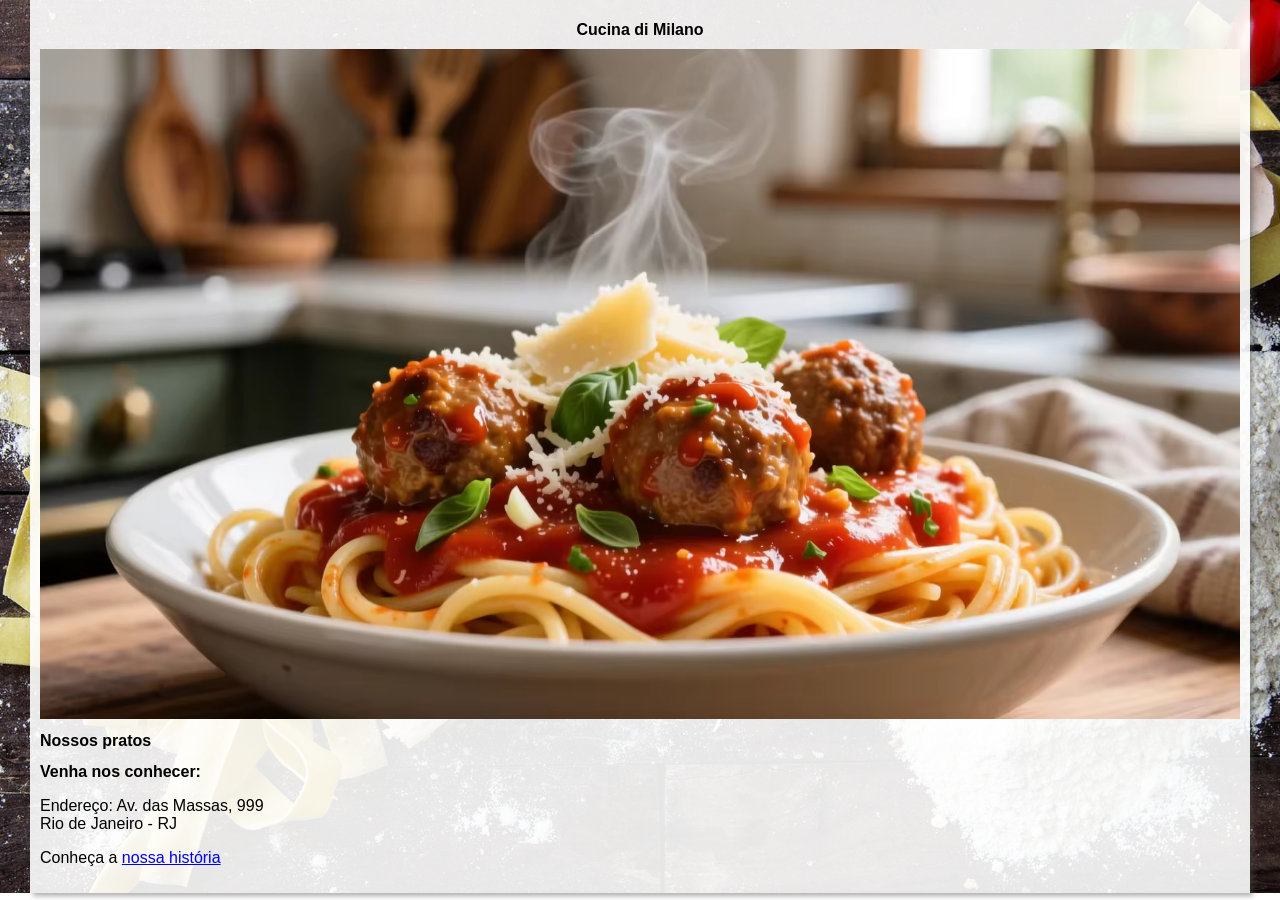
==== templates/index.html @ 1067a15e "feat: atualizações gerais - implementado sistema de banco de dados sqlite, ainda em manutenção - mod" ====
<!DOCTYPE html>
<html lang="pt-br">
<head>
    <meta charset="UTF-8">
    <meta name="viewport" content="width=device-width, initial-scale=1.0">
    <title>Cucina di Milano</title>
    <link rel="stylesheet" href="../static/style.css">
</head>
<body>
   <main>
    <header>
        <h1 style="text-align: center;"> Cucina di Milano</h1>
        <img class="capa" src="../static/imagens/spaghetti.jpg" alt="Cozinha Italiana">
    </header>
    <article>
        <h2>Nossos pratos</h2>
        <h2>Venha nos conhecer:</h2>
        <p>Endereço: Av. das Massas, 999<br>Rio de Janeiro - RJ</p>
        <p>Conheça a <a href="historia.html"> nossa história</a></p>
    </article>
   </main> 
</body>
</html>
---- static/style.css ----
* {
    font-family: Arial, Helvetica, sans-serif;
    font-size: 16px;
}

body { 
    background-image: url("../static/imagens/massa.jpg");
    background-size: cover;
    background-position: center;
    background-repeat: no-repeat;
    margin: 0;
    padding: 0;
    height: 100%;
}

main {
    max-width: 1200px;
    margin: auto;
    padding: 10px;
    background-color: rgba(255, 255, 255, 0.9);
    box-shadow: 3px 3px 5px rgba(80, 80, 80, 0.459);
}

img.capa {
    display: block;
    max-width: 100%;
    height : auto;
}
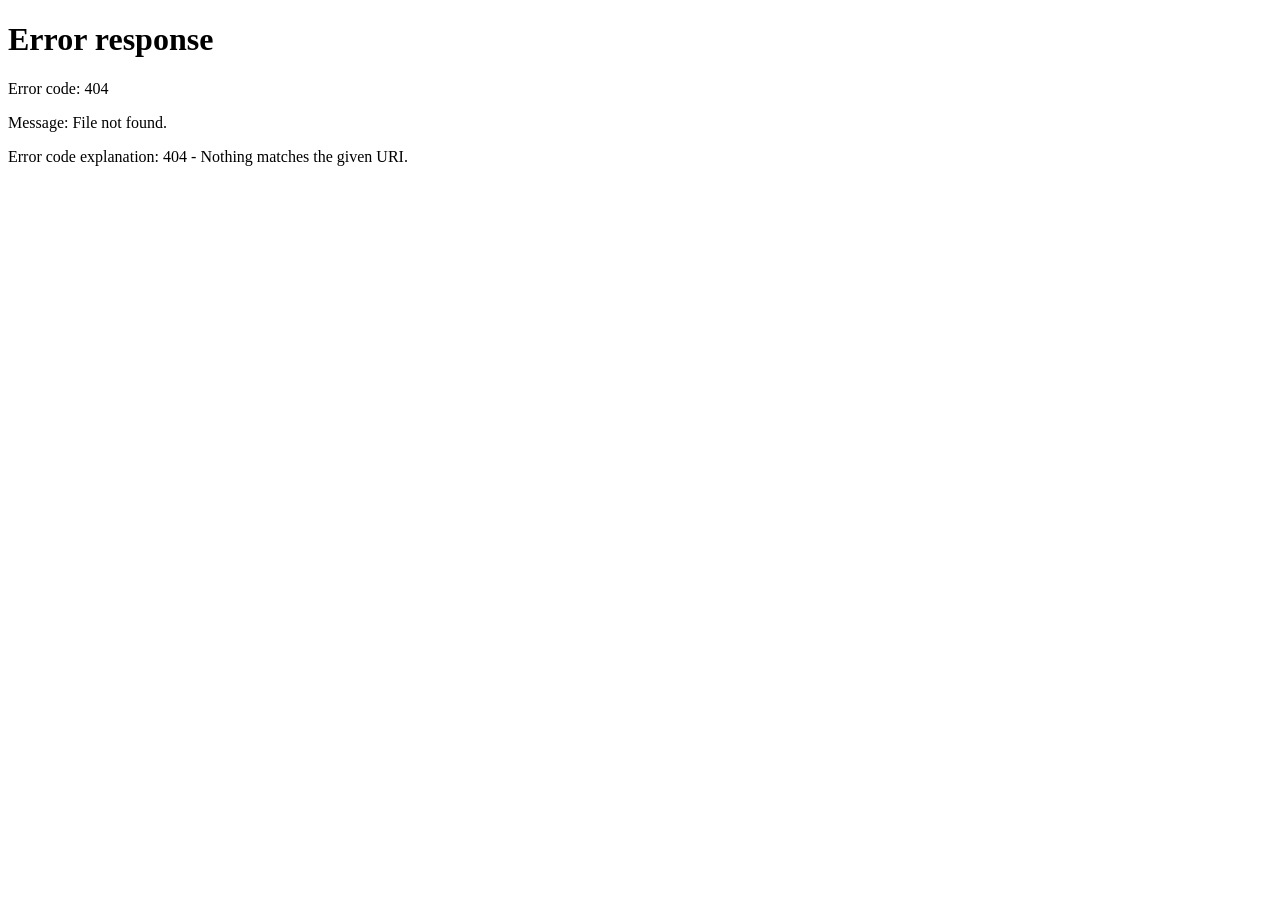
==== commit 8edda058: "fix: github pages Github Pages volta a reconhecer a página html, desta vez dentro da pasta templates" ====
--- a/templates/index.html
+++ b/templates/index.html
@@ -3,6 +3,7 @@
 <head>
     <meta charset="UTF-8">
     <meta name="viewport" content="width=device-width, initial-scale=1.0">
+    <meta http-equiv="refresh" content="0; url=templates/index.html">
     <title>Cucina di Milano</title>
     <link rel="stylesheet" href="../static/style.css">
 </head>
